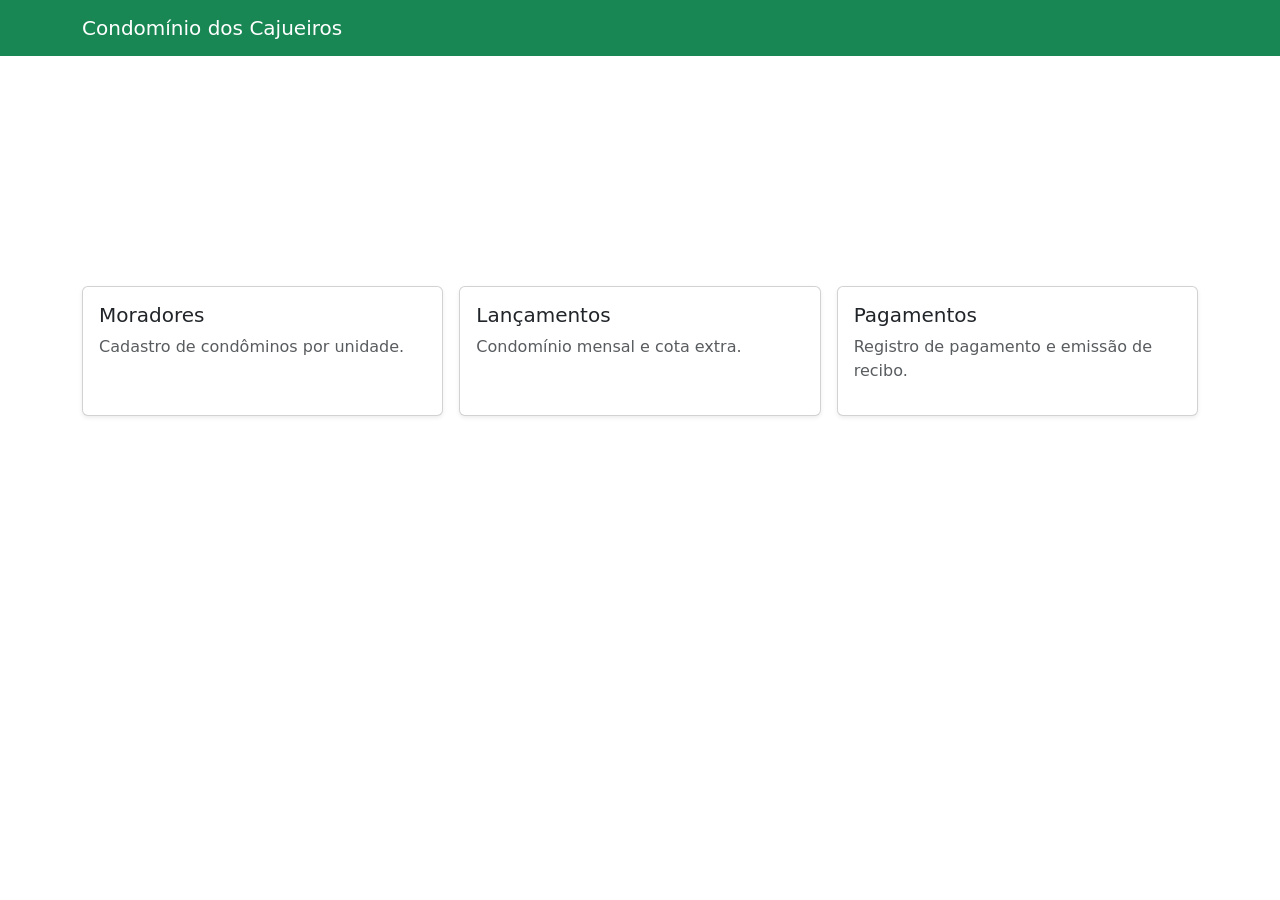
==== src/main/resources/templates/index.html @ 9e6ea916 "Cria base do projeto Condominio Admin" ====
<!DOCTYPE html>
<html lang="pt-BR" xmlns:th="http://www.thymeleaf.org">
<head>
    <meta charset="UTF-8">
    <meta name="viewport" content="width=device-width, initial-scale=1">
    <title>Condomínio dos Cajueiros</title>
    <link href="https://cdn.jsdelivr.net/npm/bootstrap@5.3.8/dist/css/bootstrap.min.css" rel="stylesheet">
    <link rel="stylesheet" th:href="@{/css/app.css}">
</head>
<body>
<nav class="navbar navbar-expand-lg navbar-dark bg-success mb-4">
    <div class="container">
        <span class="navbar-brand">Condomínio dos Cajueiros</span>
    </div>
</nav>

<main class="container">
    <div class="p-4 p-md-5 mb-4 text-white rounded hero">
        <h1 class="display-6">Condomínio Admin</h1>
        <p class="lead mb-0">Base simples para cadastro de moradores, lançamentos, pagamentos e recibos.</p>
    </div>

    <div class="row g-3">
        <div class="col-md-4">
            <a class="card shadow-sm h-100 text-decoration-none" th:href="@{/moradores}">
                <div class="card-body">
                    <h5 class="card-title">Moradores</h5>
                    <p class="text-muted">Cadastro de condôminos por unidade.</p>
                </div>
            </a>
        </div>
        <div class="col-md-4">
            <a class="card shadow-sm h-100 text-decoration-none" th:href="@{/lancamentos}">
                <div class="card-body">
                    <h5 class="card-title">Lançamentos</h5>
                    <p class="text-muted">Condomínio mensal e cota extra.</p>
                </div>
            </a>
        </div>
        <div class="col-md-4">
            <a class="card shadow-sm h-100 text-decoration-none" th:href="@{/pagamentos}">
                <div class="card-body">
                    <h5 class="card-title">Pagamentos</h5>
                    <p class="text-muted">Registro de pagamento e emissão de recibo.</p>
                </div>
            </a>
        </div>
    </div>
</main>
</body>
</html>
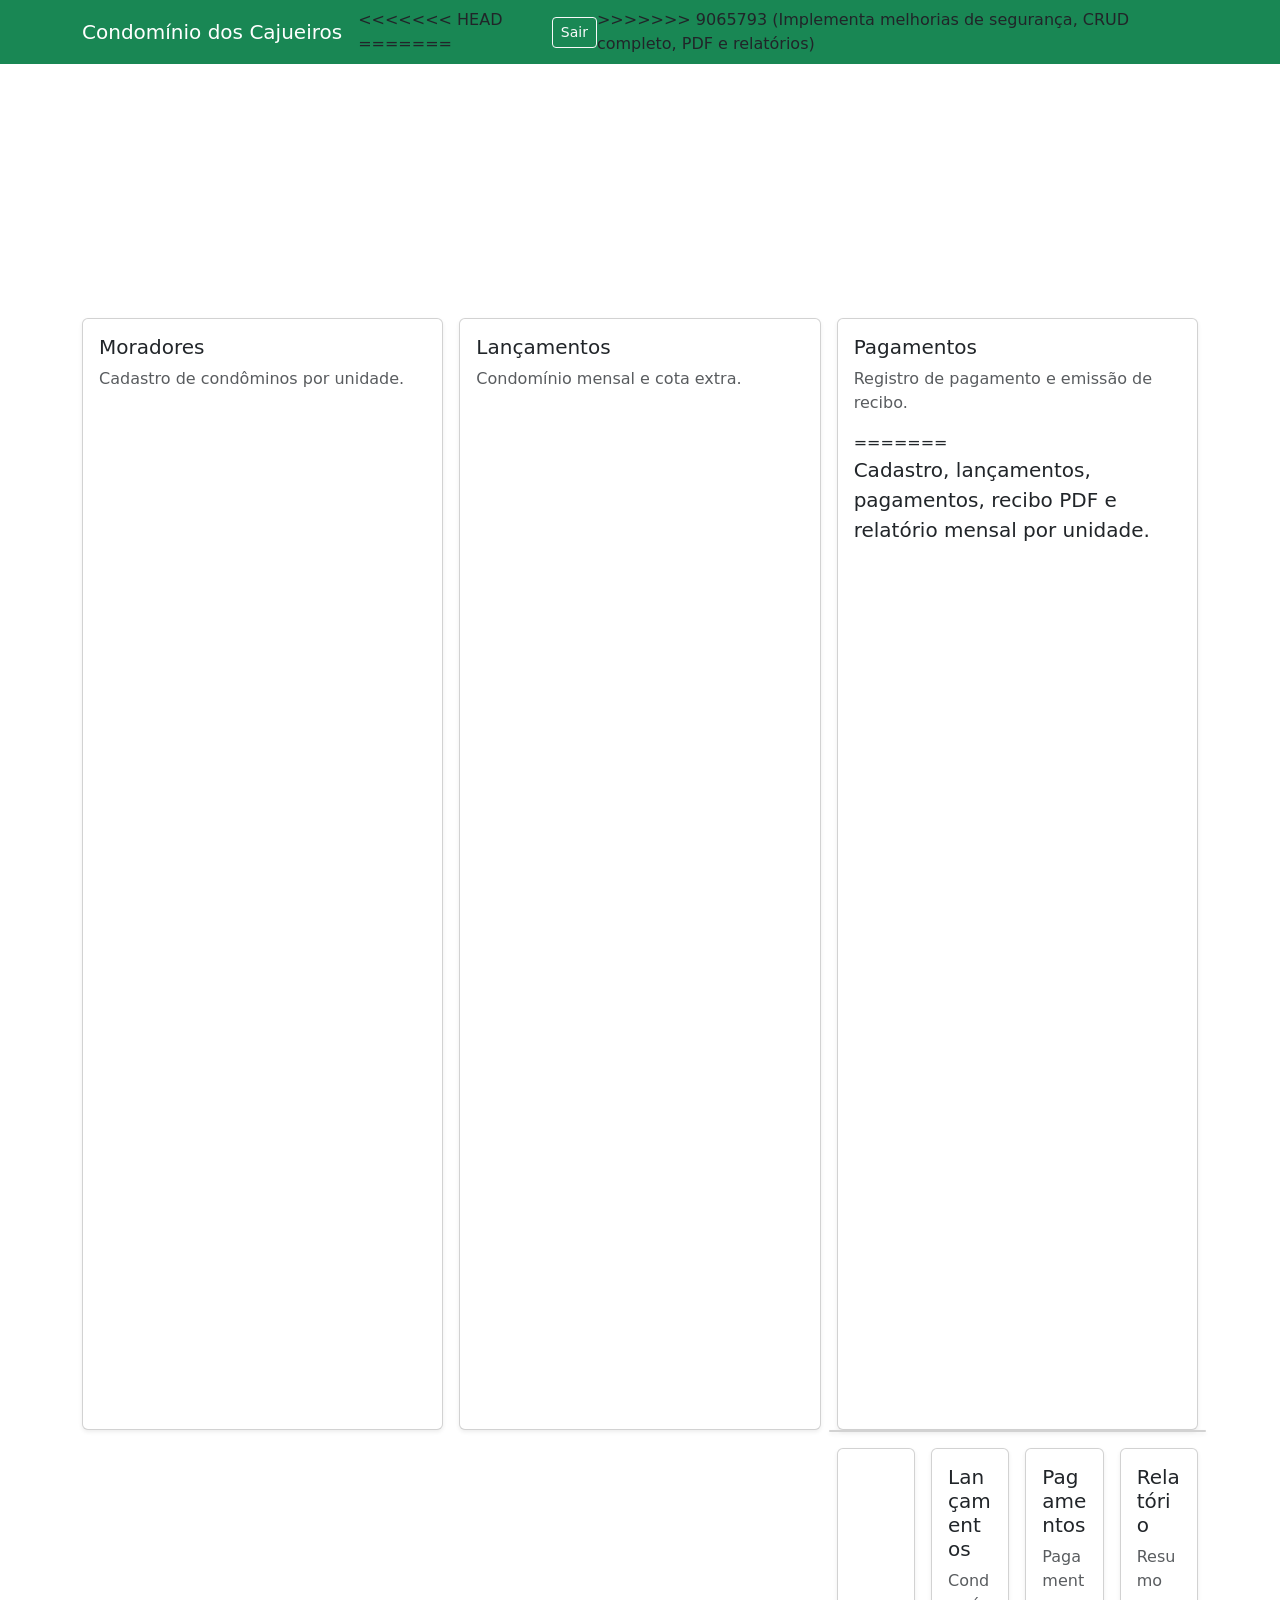
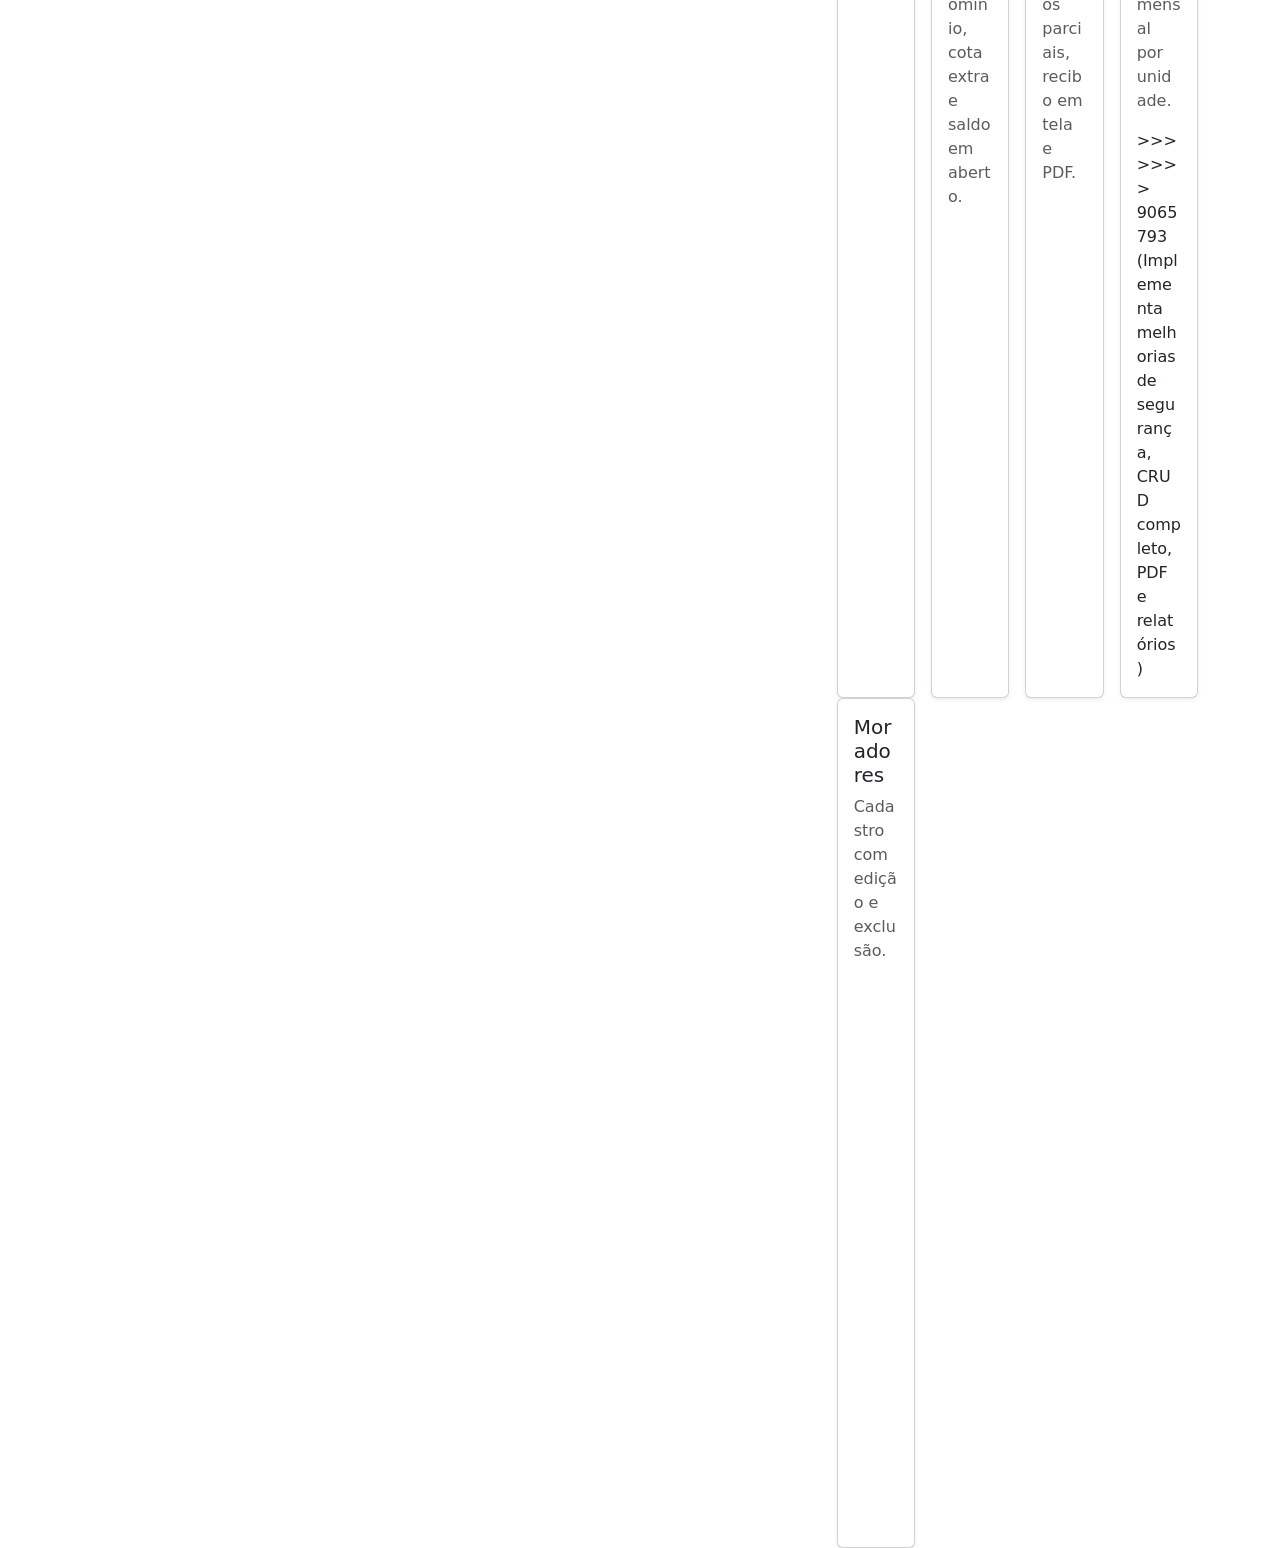
==== commit fa734dc6: "Implementa melhorias de segurança, CRUD completo, PDF e relatórios" ====
--- a/src/main/resources/templates/index.html
+++ b/src/main/resources/templates/index.html
@@ -11,12 +11,19 @@
 <nav class="navbar navbar-expand-lg navbar-dark bg-success mb-4">
     <div class="container">
         <span class="navbar-brand">Condomínio dos Cajueiros</span>
+<<<<<<< HEAD
+=======
+        <form method="post" th:action="@{/logout}">
+            <button class="btn btn-outline-light btn-sm" type="submit">Sair</button>
+        </form>
+>>>>>>> 9065793 (Implementa melhorias de segurança, CRUD completo, PDF e relatórios)
     </div>
 </nav>
 
 <main class="container">
     <div class="p-4 p-md-5 mb-4 text-white rounded hero">
         <h1 class="display-6">Condomínio Admin</h1>
+<<<<<<< HEAD
         <p class="lead mb-0">Base simples para cadastro de moradores, lançamentos, pagamentos e recibos.</p>
     </div>
 
@@ -42,6 +49,41 @@
                 <div class="card-body">
                     <h5 class="card-title">Pagamentos</h5>
                     <p class="text-muted">Registro de pagamento e emissão de recibo.</p>
+=======
+        <p class="lead mb-0">Cadastro, lançamentos, pagamentos, recibo PDF e relatório mensal por unidade.</p>
+    </div>
+
+    <div class="row g-3">
+        <div class="col-md-3">
+            <a class="card shadow-sm h-100 text-decoration-none" th:href="@{/moradores}">
+                <div class="card-body">
+                    <h5 class="card-title">Moradores</h5>
+                    <p class="text-muted">Cadastro com edição e exclusão.</p>
+                </div>
+            </a>
+        </div>
+        <div class="col-md-3">
+            <a class="card shadow-sm h-100 text-decoration-none" th:href="@{/lancamentos}">
+                <div class="card-body">
+                    <h5 class="card-title">Lançamentos</h5>
+                    <p class="text-muted">Condomínio, cota extra e saldo em aberto.</p>
+                </div>
+            </a>
+        </div>
+        <div class="col-md-3">
+            <a class="card shadow-sm h-100 text-decoration-none" th:href="@{/pagamentos}">
+                <div class="card-body">
+                    <h5 class="card-title">Pagamentos</h5>
+                    <p class="text-muted">Pagamentos parciais, recibo em tela e PDF.</p>
+                </div>
+            </a>
+        </div>
+        <div class="col-md-3">
+            <a class="card shadow-sm h-100 text-decoration-none" th:href="@{/relatorios/mensal}">
+                <div class="card-body">
+                    <h5 class="card-title">Relatório</h5>
+                    <p class="text-muted">Resumo mensal por unidade.</p>
+>>>>>>> 9065793 (Implementa melhorias de segurança, CRUD completo, PDF e relatórios)
                 </div>
             </a>
         </div>
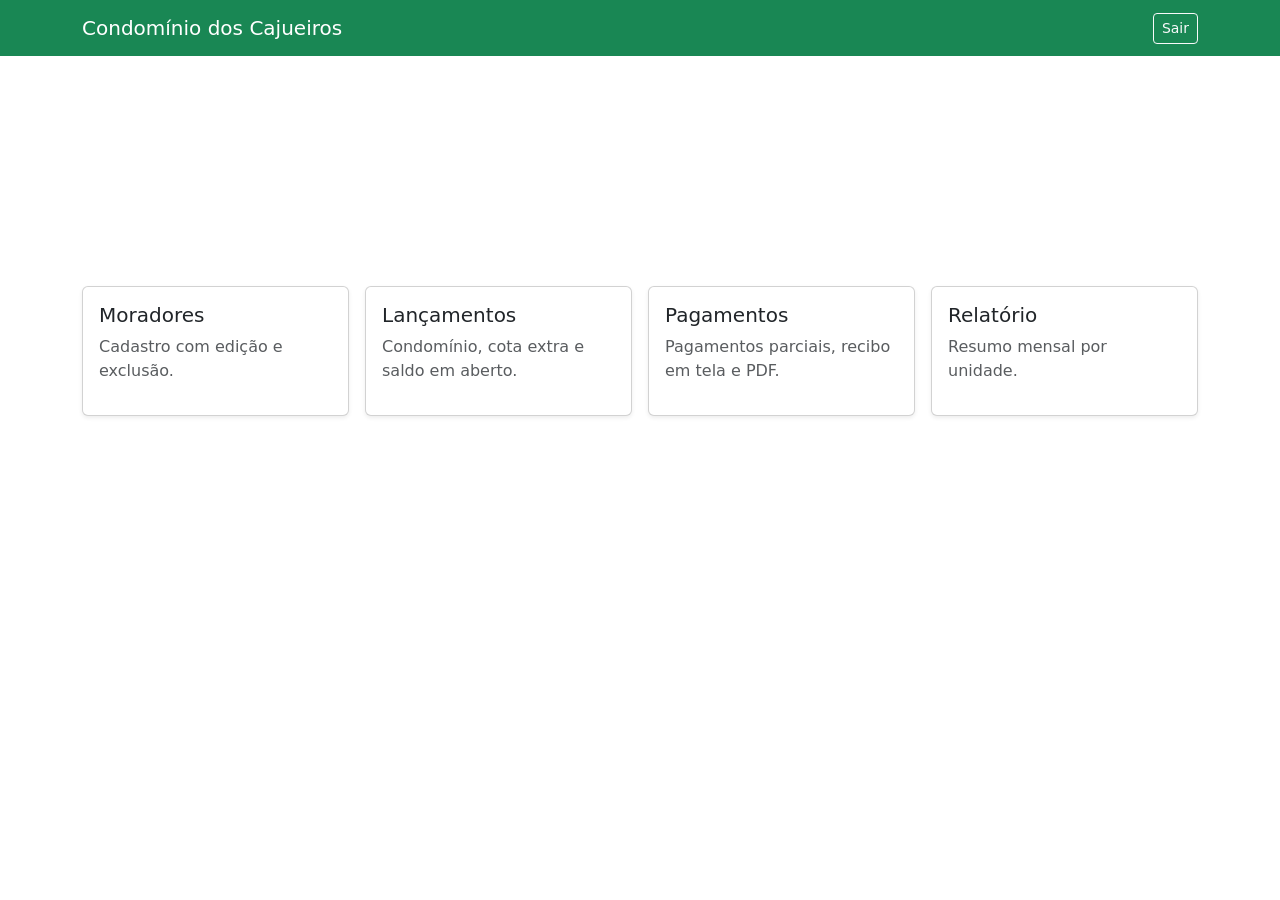
==== commit 9065793b: "Implementa melhorias de segurança, CRUD completo, PDF e relatórios" ====
--- a/src/main/resources/templates/index.html
+++ b/src/main/resources/templates/index.html
@@ -11,45 +11,15 @@
 <nav class="navbar navbar-expand-lg navbar-dark bg-success mb-4">
     <div class="container">
         <span class="navbar-brand">Condomínio dos Cajueiros</span>
-<<<<<<< HEAD
-=======
         <form method="post" th:action="@{/logout}">
             <button class="btn btn-outline-light btn-sm" type="submit">Sair</button>
         </form>
->>>>>>> 9065793 (Implementa melhorias de segurança, CRUD completo, PDF e relatórios)
     </div>
 </nav>
 
 <main class="container">
     <div class="p-4 p-md-5 mb-4 text-white rounded hero">
         <h1 class="display-6">Condomínio Admin</h1>
-<<<<<<< HEAD
-        <p class="lead mb-0">Base simples para cadastro de moradores, lançamentos, pagamentos e recibos.</p>
-    </div>
-
-    <div class="row g-3">
-        <div class="col-md-4">
-            <a class="card shadow-sm h-100 text-decoration-none" th:href="@{/moradores}">
-                <div class="card-body">
-                    <h5 class="card-title">Moradores</h5>
-                    <p class="text-muted">Cadastro de condôminos por unidade.</p>
-                </div>
-            </a>
-        </div>
-        <div class="col-md-4">
-            <a class="card shadow-sm h-100 text-decoration-none" th:href="@{/lancamentos}">
-                <div class="card-body">
-                    <h5 class="card-title">Lançamentos</h5>
-                    <p class="text-muted">Condomínio mensal e cota extra.</p>
-                </div>
-            </a>
-        </div>
-        <div class="col-md-4">
-            <a class="card shadow-sm h-100 text-decoration-none" th:href="@{/pagamentos}">
-                <div class="card-body">
-                    <h5 class="card-title">Pagamentos</h5>
-                    <p class="text-muted">Registro de pagamento e emissão de recibo.</p>
-=======
         <p class="lead mb-0">Cadastro, lançamentos, pagamentos, recibo PDF e relatório mensal por unidade.</p>
     </div>
 
@@ -83,7 +53,6 @@
                 <div class="card-body">
                     <h5 class="card-title">Relatório</h5>
                     <p class="text-muted">Resumo mensal por unidade.</p>
->>>>>>> 9065793 (Implementa melhorias de segurança, CRUD completo, PDF e relatórios)
                 </div>
             </a>
         </div>
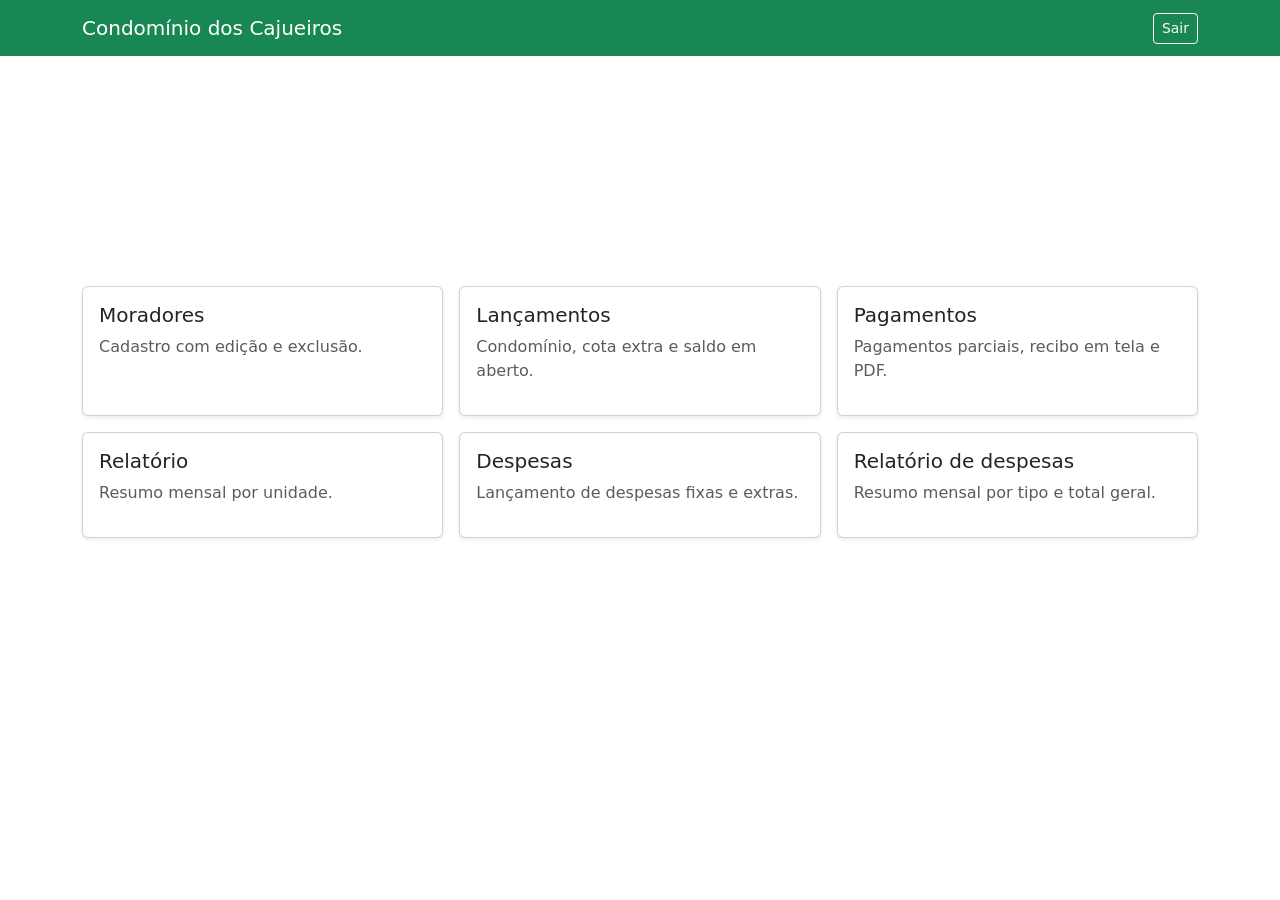
==== commit 9956da69: "Adiciona módulo de despesas mensais e relatórios" ====
--- a/src/main/resources/templates/index.html
+++ b/src/main/resources/templates/index.html
@@ -20,11 +20,11 @@
 <main class="container">
     <div class="p-4 p-md-5 mb-4 text-white rounded hero">
         <h1 class="display-6">Condomínio Admin</h1>
-        <p class="lead mb-0">Cadastro, lançamentos, pagamentos, recibo PDF e relatório mensal por unidade.</p>
+        <p class="lead mb-0">Cadastro, lançamentos, pagamentos, despesas mensais e relatórios gerenciais.</p>
     </div>
 
     <div class="row g-3">
-        <div class="col-md-3">
+        <div class="col-md-4">
             <a class="card shadow-sm h-100 text-decoration-none" th:href="@{/moradores}">
                 <div class="card-body">
                     <h5 class="card-title">Moradores</h5>
@@ -32,7 +32,7 @@
                 </div>
             </a>
         </div>
-        <div class="col-md-3">
+        <div class="col-md-4">
             <a class="card shadow-sm h-100 text-decoration-none" th:href="@{/lancamentos}">
                 <div class="card-body">
                     <h5 class="card-title">Lançamentos</h5>
@@ -40,7 +40,7 @@
                 </div>
             </a>
         </div>
-        <div class="col-md-3">
+        <div class="col-md-4">
             <a class="card shadow-sm h-100 text-decoration-none" th:href="@{/pagamentos}">
                 <div class="card-body">
                     <h5 class="card-title">Pagamentos</h5>
@@ -48,7 +48,7 @@
                 </div>
             </a>
         </div>
-        <div class="col-md-3">
+        <div class="col-md-4">
             <a class="card shadow-sm h-100 text-decoration-none" th:href="@{/relatorios/mensal}">
                 <div class="card-body">
                     <h5 class="card-title">Relatório</h5>
@@ -56,6 +56,22 @@
                 </div>
             </a>
         </div>
+        <div class="col-md-4">
+            <a class="card shadow-sm h-100 text-decoration-none" th:href="@{/despesas}">
+                <div class="card-body">
+                    <h5 class="card-title">Despesas</h5>
+                    <p class="text-muted">Lançamento de despesas fixas e extras.</p>
+                </div>
+            </a>
+        </div>
+        <div class="col-md-4">
+            <a class="card shadow-sm h-100 text-decoration-none" th:href="@{/despesas/relatorios/mensal}">
+                <div class="card-body">
+                    <h5 class="card-title">Relatório de despesas</h5>
+                    <p class="text-muted">Resumo mensal por tipo e total geral.</p>
+                </div>
+            </a>
+        </div>
     </div>
 </main>
 </body>
